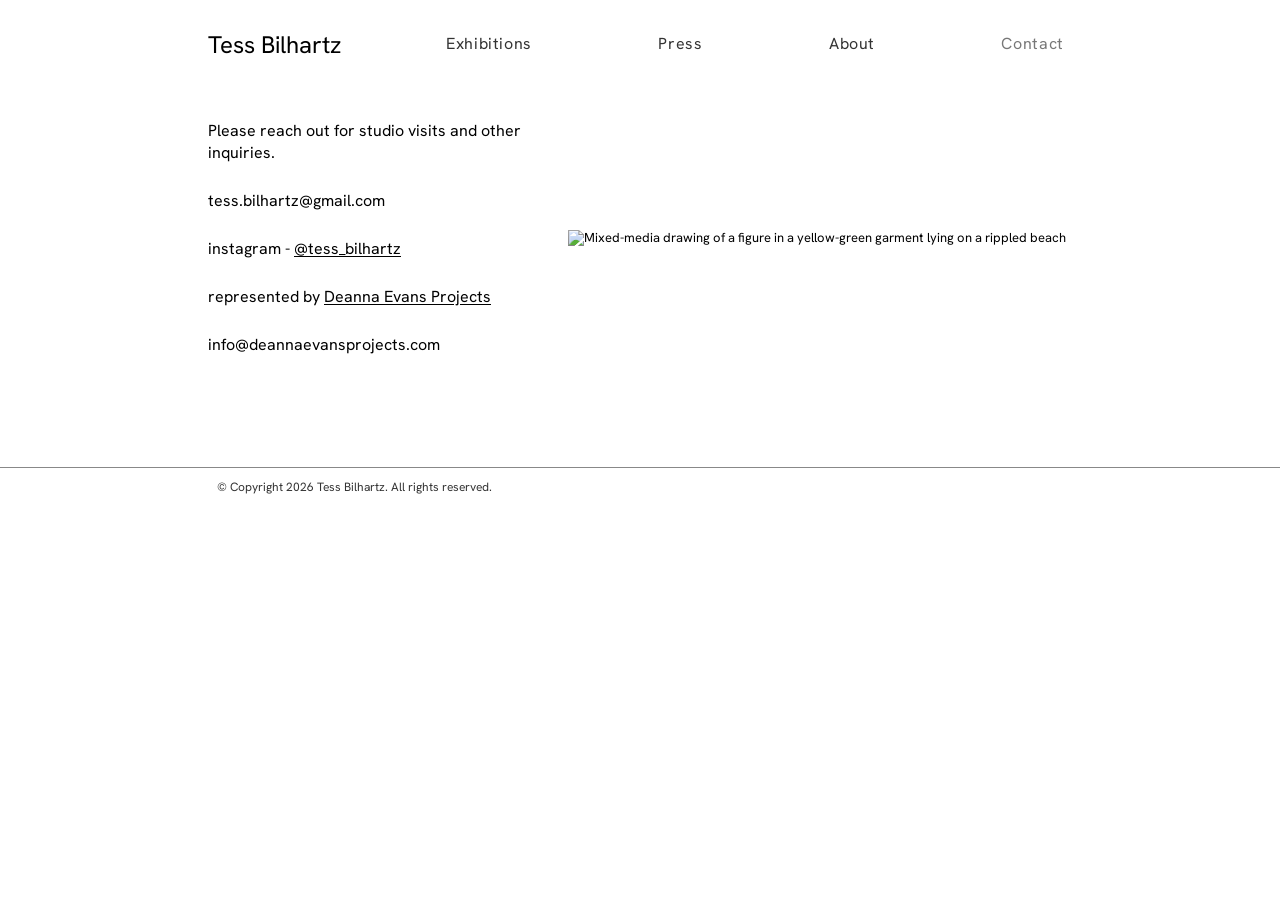
==== contact/index.html @ a961cac5 "Create index.html" ====
<!DOCTYPE html>
<html lang="en">
<head>
  <meta charset="utf-8">
  <meta name="viewport" content="width=device-width, initial-scale=1">
  <title>Contact | Tess Bilhartz</title>
  <meta property="og:title" content="Contact | Tess Bilhartz">
  <meta property="og:type" content="website">
  <meta property="og:url" content="https://www.tessbilhartz.com/contact/">
  <link rel="stylesheet" href="../style.css">
  <link rel="preconnect" href="https://fonts.googleapis.com">
  <link rel="preconnect" href="https://fonts.gstatic.com" crossorigin>
  <link href="https://fonts.googleapis.com/css2?family=Hanken+Grotesk:ital,wght@0,400;1,400&display=swap" rel="stylesheet">
  <style>
    /* Contact: text on the left, image on the right */
    .contact-wrap {
      display: grid;
      grid-template-columns: 41.7% 1fr;
      align-items: center;
    }
    .contact-text { padding-right: 24px; }
    .contact-text p { margin: 0 0 1.6em; font-size: 16px; line-height: 1.4; }
    .contact-text p:last-child { margin-bottom: 0; }
    .contact-text a { text-decoration: underline; text-underline-offset: 2px; }
    .contact-text a:hover { color: #777; }
    .contact-text a.plain { text-decoration: none; }
    .contact-wrap img { display: block; width: 100%; height: auto; }

    @media (max-width: 700px) {
      .contact-wrap { grid-template-columns: 1fr; row-gap: 32px; }
      .contact-text { padding-right: 0; }
    }
  </style>
</head>
<body>
  <header class="site-header">
    <a class="wordmark" href="../">Tess Bilhartz</a>
    <nav class="site-nav">
      <a href="../exhibitions/">Exhibitions</a>
      <a href="../press/">Press</a>
      <a href="../cv/">About</a>
      <a href="../contact/" aria-current="page">Contact</a>
    </nav>
  </header>

  <main>
    <div class="contact-wrap">
      <div class="contact-text">
        <p>Please reach out for studio visits and other inquiries.</p>
        <p><a class="plain" href="mailto:tess.bilhartz@gmail.com">tess.bilhartz@gmail.com</a></p>
        <p>instagram - <a href="https://www.instagram.com/tess_bilhartz/" target="_blank" rel="noopener">@tess_bilhartz</a></p>
        <p>represented by <a href="https://www.deannaevansprojects.com" target="_blank" rel="noopener">Deanna Evans Projects</a></p>
        <p><a class="plain" href="mailto:info@deannaevansprojects.com">info@deannaevansprojects.com</a></p>
      </div>
      <img src="../images/Contact.01.jpg" alt="Mixed-media drawing of a figure in a yellow-green garment lying on a rippled beach">
    </div>
  </main>

  <footer class="site-footer">© Copyright 2026 Tess Bilhartz. All rights reserved.</footer>
</body>
</html>
---- style.css ----
:root {
  --text: #000;
  --menu: #333;
  --hover: #777;
  --bg: #fff;
  --column: 864px;
  --font: "Hanken Grotesk", "Helvetica Neue", Helvetica, Arial, sans-serif; /* stand-in for Alliance No. 2 */
}
* { box-sizing: border-box; }
html { background: var(--bg); }
body {
  margin: 0;
  color: var(--text);
  font-family: var(--font);
  font-size: 13px;
  line-height: 1.3;
}
a { color: inherit; text-decoration: none; }

.site-header {
  width: min(var(--column), 100% - 32px);
  margin: 22px auto 0;
  height: 45px;
  display: flex;
  align-items: center;
  justify-content: space-between;
}
.wordmark { font-size: 24px; line-height: 1; white-space: nowrap; flex: none; }
.site-nav {
  flex: 1;
  display: flex;
  justify-content: space-between;
  margin-left: clamp(24px, 12vw, 105px);
  padding-right: 8px;
  font-size: 16px;
  letter-spacing: 0.04em;
  white-space: nowrap;
  color: var(--menu);
}
.site-nav a { transition: color 0.4s ease 0s; }
.site-nav a:hover, .site-nav a[aria-current="page"] { color: var(--hover); }

main { width: min(var(--column), 100% - 32px); margin: 53px auto 0; }
figure { margin: 0 0 40px; }
figure img { display: block; width: 100%; height: auto; }
figure.wide img { aspect-ratio: 960 / 660; object-fit: cover; }
figcaption { margin-top: 3px; }

.exhibit { margin: 0 0 40px; }
.exhibit a { display: block; width: 40%; }
.exhibit.portrait a { width: 34.4%; }
.exhibit img { display: block; width: 100%; height: auto; object-fit: cover; }
.exhibit .caption { display: block; margin-top: 3px; }

.gallery { display: flex; flex-direction: column; gap: 55px; }
.gallery .intro { margin: 0 0 -36px; color: #444; }
.gallery figure { margin: 0; position: relative; }
.gallery figcaption { position: absolute; top: 100%; left: 0; margin-top: 3px; color: #333; white-space: nowrap; }

.zoom { cursor: zoom-in; }
.lightbox {
  position: fixed;
  inset: 0;
  z-index: 1000;
  display: flex;
  flex-direction: column;
  align-items: center;
  justify-content: center;
  padding: 24px;
  background: rgba(255, 255, 255, 0.97);
  cursor: zoom-out;
}
.lightbox[hidden] { display: none; }
.lightbox img { display: block; width: auto; height: auto; max-width: 100%; max-height: calc(100vh - 90px); object-fit: contain; }
.lightbox-caption { margin: 10px 0 0; min-height: 17px; font-size: 13px; color: #333; }
.lightbox-close { position: absolute; top: 12px; right: 18px; background: none; border: 0; font: inherit; font-size: 32px; line-height: 1; color: var(--text); cursor: pointer; }

.site-footer { margin-top: 110px; border-top: 1px solid #888; padding: 12px max(16px, calc((100% - var(--column)) / 2 + 9px)) 24px; font-size: 12px; color: #333; }

@media (max-width: 760px) {
  .wordmark { font-size: 20px; }
  .site-nav { font-size: 13px; letter-spacing: 0.02em; margin-left: 16px; padding-right: 0; }
  main { margin-top: 32px; }
  .exhibit a { width: 70%; }
  .exhibit.portrait a { width: 60%; }
}
@media (max-width: 480px) {
  .site-header { flex-direction: column; align-items: flex-start; height: auto; padding: 16px 0 8px; gap: 12px; }
  .site-nav { width: 100%; margin-left: 0; font-size: 14px; }
}
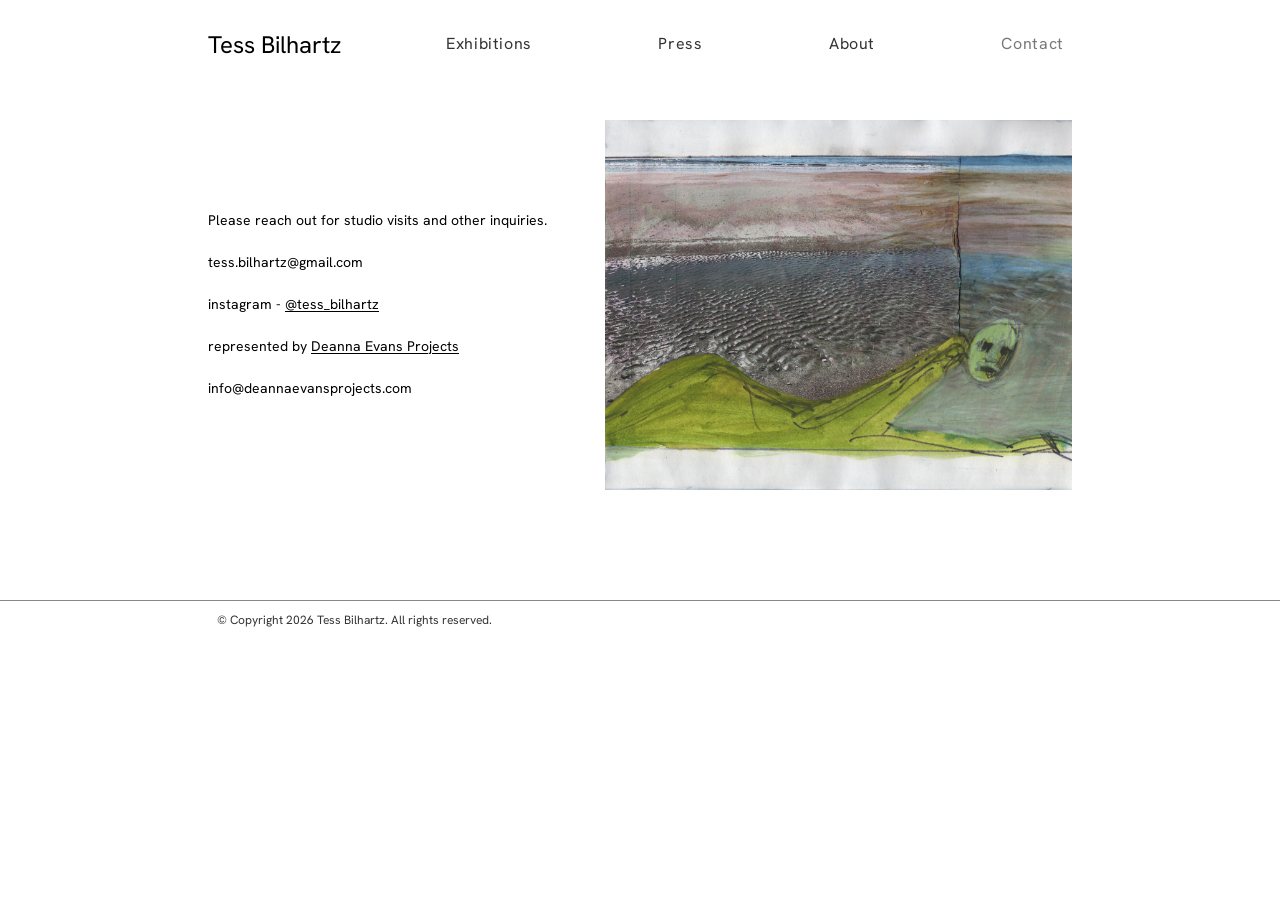
==== commit 598ee07b: "Update index.html" ====
--- a/contact/index.html
+++ b/contact/index.html
@@ -15,12 +15,13 @@
     /* Contact: text on the left, image on the right */
     .contact-wrap {
       display: grid;
-      grid-template-columns: 41.7% 1fr;
+      grid-template-columns: 46% 1fr;
       align-items: center;
     }
     .contact-text { padding-right: 24px; }
-    .contact-text p { margin: 0 0 1.6em; font-size: 16px; line-height: 1.4; }
+    .contact-text p { margin: 0 0 1.6em; font-size: 14px; line-height: 1.4; }
     .contact-text p:last-child { margin-bottom: 0; }
+    .contact-text .intro { white-space: nowrap; }   /* keeps the first sentence on one line */
     .contact-text a { text-decoration: underline; text-underline-offset: 2px; }
     .contact-text a:hover { color: #777; }
     .contact-text a.plain { text-decoration: none; }
@@ -29,6 +30,7 @@
     @media (max-width: 700px) {
       .contact-wrap { grid-template-columns: 1fr; row-gap: 32px; }
       .contact-text { padding-right: 0; }
+      .contact-text .intro { white-space: normal; }
     }
   </style>
 </head>
@@ -46,7 +48,7 @@
   <main>
     <div class="contact-wrap">
       <div class="contact-text">
-        <p>Please reach out for studio visits and other inquiries.</p>
+        <p class="intro">Please reach out for studio visits and other inquiries.</p>
         <p><a class="plain" href="mailto:tess.bilhartz@gmail.com">tess.bilhartz@gmail.com</a></p>
         <p>instagram - <a href="https://www.instagram.com/tess_bilhartz/" target="_blank" rel="noopener">@tess_bilhartz</a></p>
         <p>represented by <a href="https://www.deannaevansprojects.com" target="_blank" rel="noopener">Deanna Evans Projects</a></p>
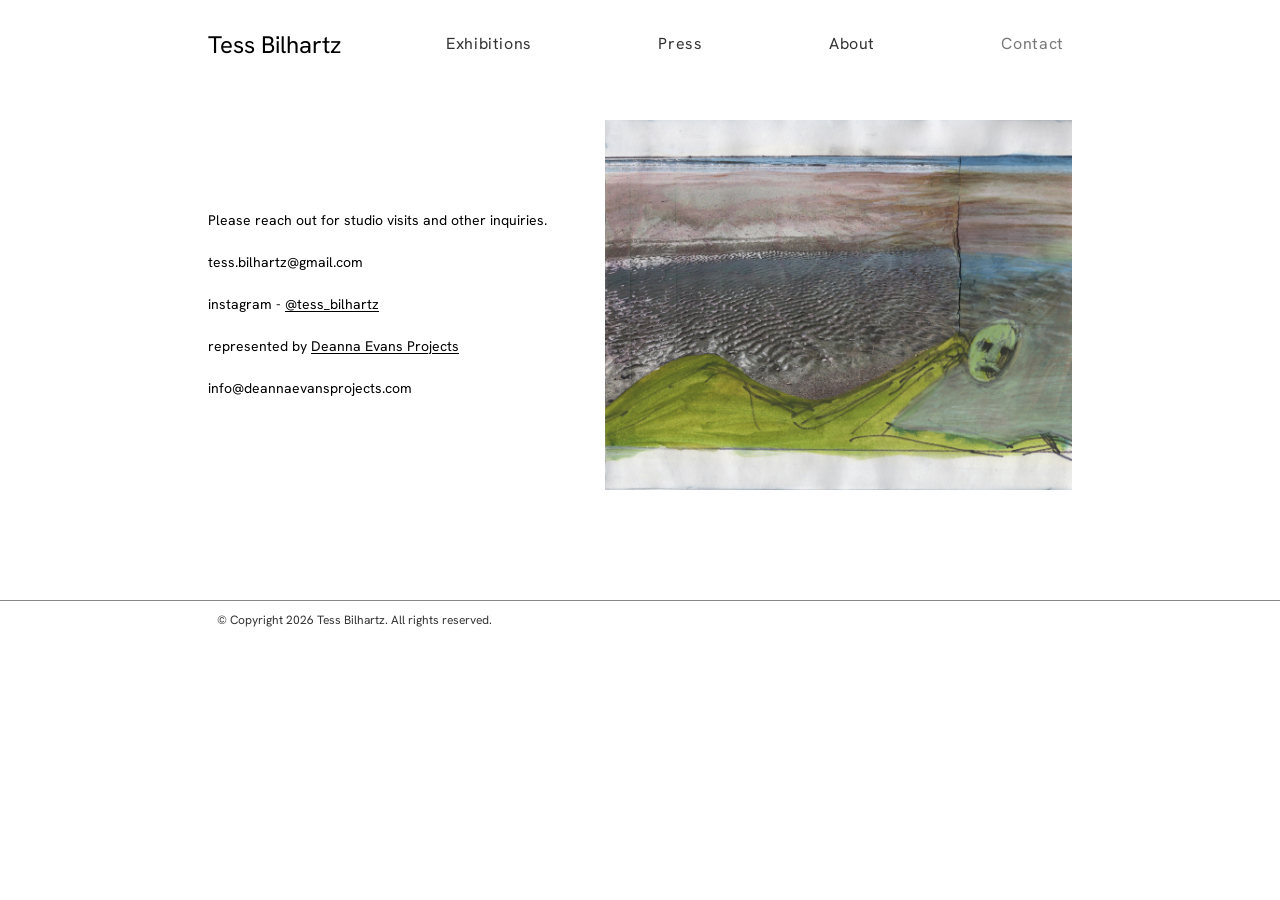
==== commit 482d2ef6: "Update index.html" ====
--- a/contact/index.html
+++ b/contact/index.html
@@ -4,9 +4,14 @@
   <meta charset="utf-8">
   <meta name="viewport" content="width=device-width, initial-scale=1">
   <title>Contact | Tess Bilhartz</title>
+  <meta name="description" content="Contact Tess Bilhartz for studio visits and other inquiries. Represented by Deanna Evans Projects.">
+  <link rel="canonical" href="https://www.tessbilhartz.com/contact/">
   <meta property="og:title" content="Contact | Tess Bilhartz">
+  <meta property="og:description" content="Studio visits and inquiries. Represented by Deanna Evans Projects.">
   <meta property="og:type" content="website">
   <meta property="og:url" content="https://www.tessbilhartz.com/contact/">
+  <meta property="og:image" content="https://www.tessbilhartz.com/images/Contact.01.jpg">
+  <meta name="twitter:card" content="summary_large_image">
   <link rel="stylesheet" href="../style.css">
   <link rel="preconnect" href="https://fonts.googleapis.com">
   <link rel="preconnect" href="https://fonts.gstatic.com" crossorigin>
@@ -54,7 +59,7 @@
         <p>represented by <a href="https://www.deannaevansprojects.com" target="_blank" rel="noopener">Deanna Evans Projects</a></p>
         <p><a class="plain" href="mailto:info@deannaevansprojects.com">info@deannaevansprojects.com</a></p>
       </div>
-      <img src="../images/Contact.01.jpg" alt="Mixed-media drawing of a figure in a yellow-green garment lying on a rippled beach">
+      <img src="../images/Contact.01.jpg" alt="Mixed-media drawing of a figure in a yellow-green garment lying on a rippled beach" fetchpriority="high">
     </div>
   </main>
 
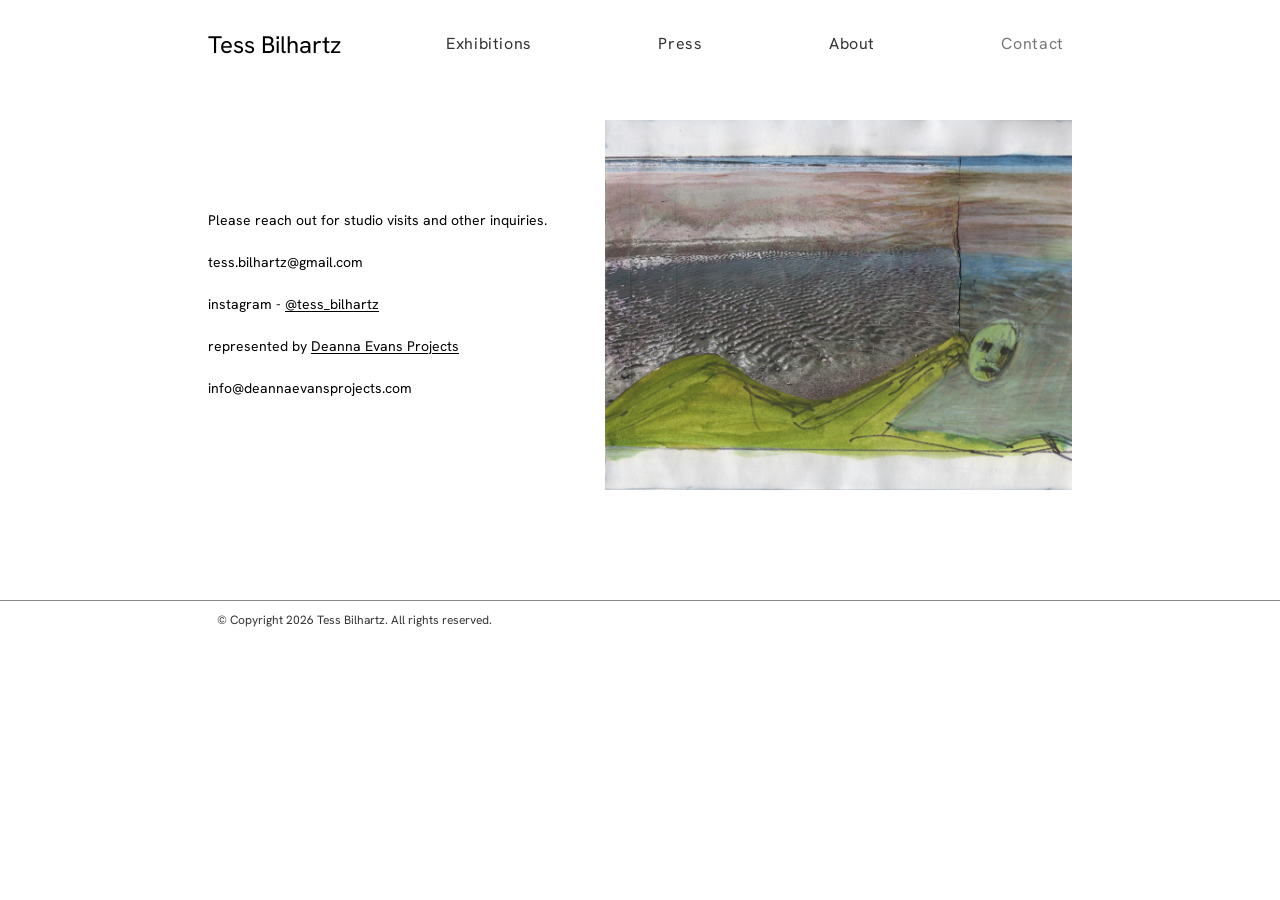
==== commit 1f0f3036: "Update index.html" ====
--- a/contact/index.html
+++ b/contact/index.html
@@ -4,6 +4,11 @@
   <meta charset="utf-8">
   <meta name="viewport" content="width=device-width, initial-scale=1">
   <title>Contact | Tess Bilhartz</title>
+  <link rel="icon" href="/favicon.ico" sizes="48x48">
+<link rel="icon" type="image/png" sizes="32x32" href="/favicon-32x32.png">
+<link rel="icon" type="image/png" sizes="16x16" href="/favicon-16x16.png">
+<link rel="apple-touch-icon" sizes="180x180" href="/apple-touch-icon.png">
+<link rel="manifest" href="/site.webmanifest">
   <meta name="description" content="Contact Tess Bilhartz for studio visits and other inquiries. Represented by Deanna Evans Projects.">
   <link rel="canonical" href="https://www.tessbilhartz.com/contact/">
   <meta property="og:title" content="Contact | Tess Bilhartz">
